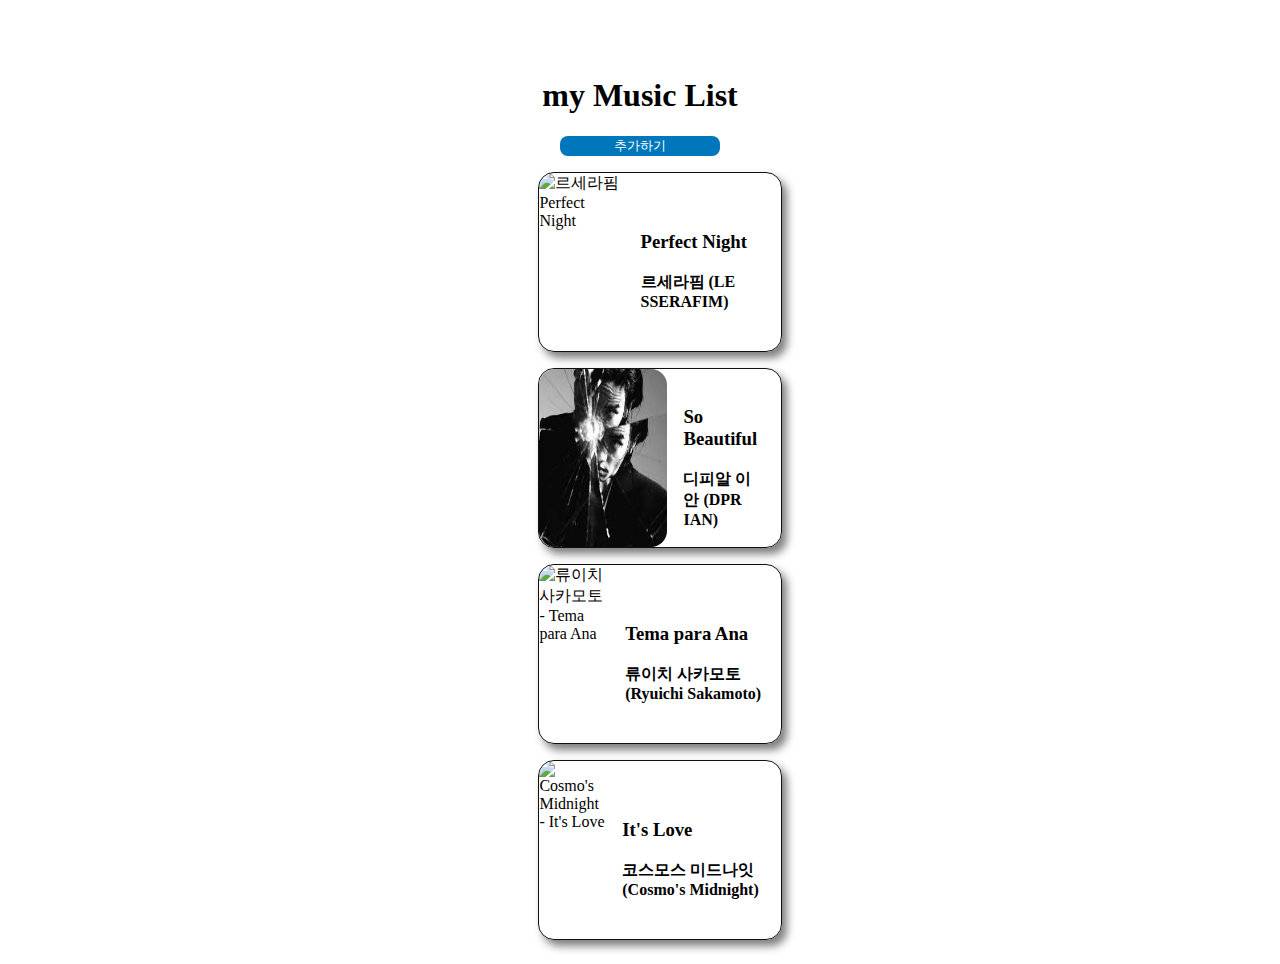
==== index.html @ 7307d28e "내플레이리스트 배포" ====
<!DOCTYPE html>
<html lang="ko">
  <head>
    <meta charset="UTF-8" />
    <meta name="viewport" content="width=device-width, initial-scale=1.0" />
    <title>my Music List</title>
    <link rel="stylesheet" href="./styles.css" />
  </head>
  <body>
    <header>
      <h1>my Music List</h1>
      <button>추가하기</button>
    </header>
    <main>
      <ul>
        <li>
          <img
            src="https://is1-ssl.mzstatic.com/image/thumb/Music116/v4/e6/df/10/e6df10ec-20e2-4fc8-51a1-cb923ce992c4/196922680779_Cover.jpg/1200x1200bf-60.jpg"
            alt="르세라핌 Perfect Night"
          />
          <div id="album-description">
            <h3>Perfect Night</h3>
            <strong>르세라핌 (LE SSERAFIM)</strong>
          </div>
        </li>
        <li>
          <img
            src="[data-uri]"
            alt="디피알 이안 - So Beautiful"
          />
          <div id="album-description">
            <h3>So Beautiful</h3>
            <strong>디피알 이안 (DPR IAN)</strong>
          </div>
        </li>
        <li>
          <img
            src="https://image.genie.co.kr/Y/IMAGE/IMG_ALBUM/015/019/684/15019684_1493368460356_1_600x600.JPG"
            alt="류이치 사카모토 - Tema para Ana"
          />
          <div id="album-description">
            <h3>Tema para Ana</h3>
            <strong>류이치 사카모토 (Ryuichi Sakamoto)</strong>
          </div>
        </li>
        <li>
          <img
            src="https://image.bugsm.co.kr/album/images/500/9567/956786.jpg"
            alt="Cosmo's Midnight - It's Love"
          />
          <div id="album-description">
            <h3>It's Love</h3>
            <strong>코스모스 미드나잇 (Cosmo's Midnight)</strong>
          </div>
        </li>
      </ul>
    </main>
  </body>
</html>
---- styles.css ----
* {
  box-sizing: border-box;
  list-style: none;
}

body {
  display: flex;
  flex-direction: column;
  justify-content: space-around;
  align-items: center;
}

main li,
#album-description {
  display: flex;
  justify-content: center;
  align-content: center;
}

header {
  margin-top: 3rem;
  text-align: center;
}

header button {
  border: none;
  border-radius: 0.5rem;
  background-color: #07b;
  color: #fff;
  cursor: pointer;
  transition: 1s all;
  width: 10rem;
}

header button:hover {
  background-color: #111;
}

main li {
  border: 1px solid #111;
  border-radius: 1rem;
  width: 19vw;
  height: 20vh;
  margin: 1rem;
  box-shadow: 5px 6px 9px 0px rgba(0, 0, 0, 0.51);
  -webkit-box-shadow: 5px 6px 9px 0px rgba(0, 0, 0, 0.51);
  -moz-box-shadow: 5px 6px 9px 0px rgba(0, 0, 0, 0.51);
  cursor: pointer;
  transition: 1s all;
}

main li:hover {
  background-color: #111;
  color: #fff;
}

li img {
  width: 10vw;
  border-radius: 1rem;
}

#album-description {
  margin: 1rem;
  flex-direction: column;
}
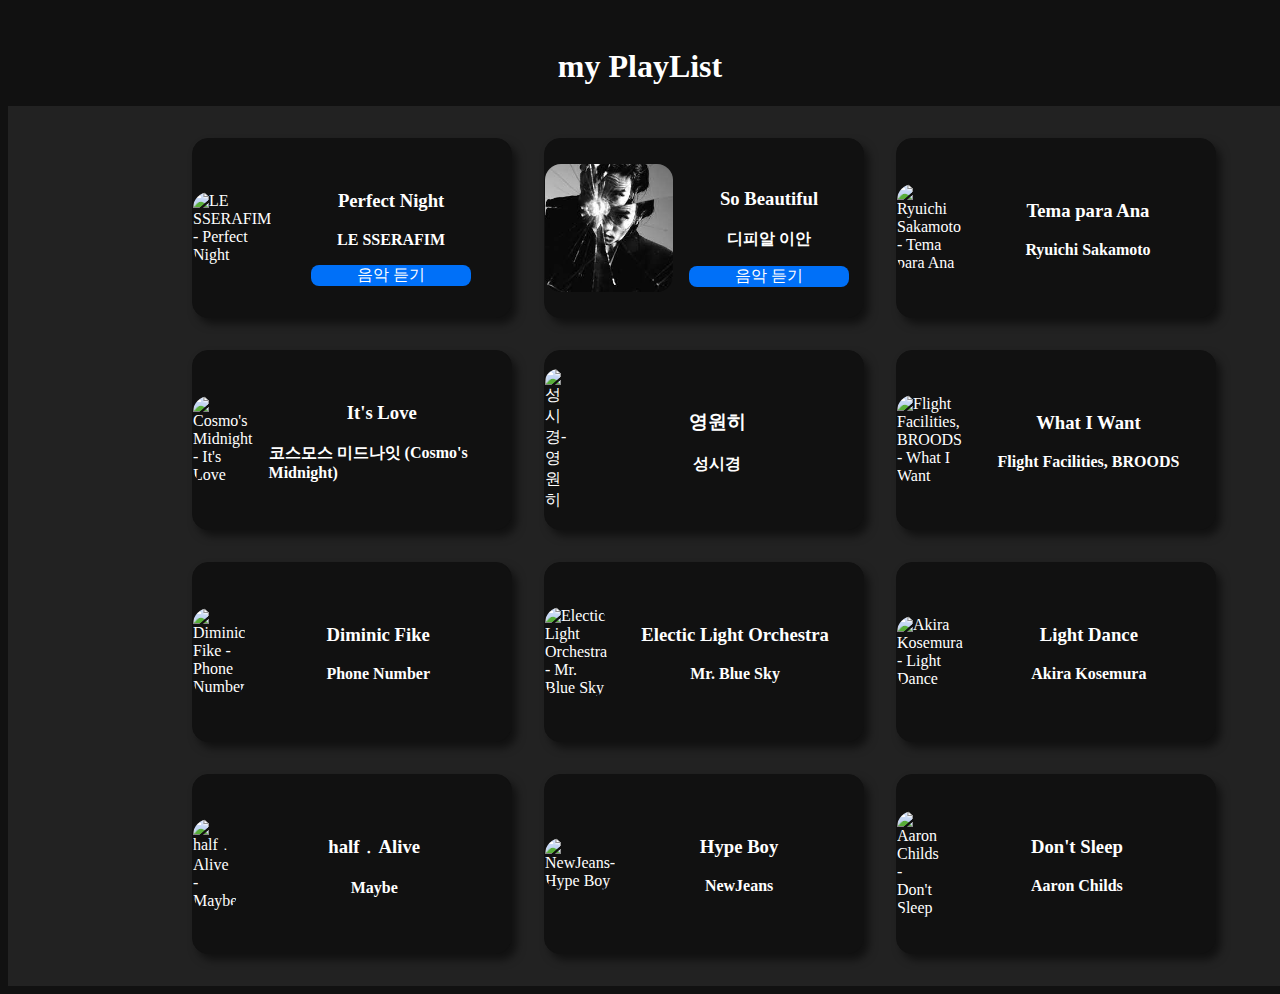
==== commit 69f29443: "UI 업데이트" ====
--- a/index.html
+++ b/index.html
@@ -8,39 +8,40 @@
   </head>
   <body>
     <header>
-      <h1>my Music List</h1>
-      <button>추가하기</button>
+      <h1>my PlayList</h1>
     </header>
     <main>
       <ul>
         <li>
           <img
             src="https://is1-ssl.mzstatic.com/image/thumb/Music116/v4/e6/df/10/e6df10ec-20e2-4fc8-51a1-cb923ce992c4/196922680779_Cover.jpg/1200x1200bf-60.jpg"
-            alt="르세라핌 Perfect Night"
+            alt="LE SSERAFIM - Perfect Night"
           />
           <div id="album-description">
             <h3>Perfect Night</h3>
-            <strong>르세라핌 (LE SSERAFIM)</strong>
+            <strong>LE SSERAFIM</strong>
+            <a href="https://www.youtube.com/watch?v=hLvWy2b857I">음악 듣기</a>
           </div>
         </li>
         <li>
           <img
             src="[data-uri]"
-            alt="디피알 이안 - So Beautiful"
+            alt="DPR IAN - So Beautiful"
           />
           <div id="album-description">
             <h3>So Beautiful</h3>
-            <strong>디피알 이안 (DPR IAN)</strong>
+            <strong>디피알 이안 </strong>
+            <a href="https://www.youtube.com/watch?v=hLvWy2b857I">음악 듣기</a>
           </div>
         </li>
         <li>
           <img
             src="https://image.genie.co.kr/Y/IMAGE/IMG_ALBUM/015/019/684/15019684_1493368460356_1_600x600.JPG"
-            alt="류이치 사카모토 - Tema para Ana"
+            alt="Ryuichi Sakamoto - Tema para Ana"
           />
           <div id="album-description">
             <h3>Tema para Ana</h3>
-            <strong>류이치 사카모토 (Ryuichi Sakamoto)</strong>
+            <strong>Ryuichi Sakamoto</strong>
           </div>
         </li>
         <li>
@@ -53,6 +54,86 @@
             <strong>코스모스 미드나잇 (Cosmo's Midnight)</strong>
           </div>
         </li>
+        <li>
+          <img
+            src="https://image.bugsm.co.kr/album/images/500/201690/20169039.jpg"
+            alt="성시경- 영원히"
+          />
+          <div id="album-description">
+            <h3>영원히</h3>
+            <strong>성시경</strong>
+          </div>
+        </li>
+        <li>
+          <img
+            src="https://f4.bcbits.com/img/a0917775767_65"
+            alt="Flight Facilities, BROODS - What I Want"
+          />
+          <div id="album-description">
+            <h3>What I Want</h3>
+            <strong>Flight Facilities, BROODS</strong>
+          </div>
+        </li>
+        <li>
+          <img
+            src="https://encrypted-tbn0.gstatic.com/images?q=tbn:ANd9GcTuUY2KU-wDng4W4tYsbOE5slgdX1M96D8gVydPeOaQIVdr_ViMGwB7sdqAVpLHAT9MAKM&usqp=CAU"
+            alt="Diminic Fike - Phone Number"
+          />
+          <div id="album-description">
+            <h3>Diminic Fike</h3>
+            <strong>Phone Number</strong>
+          </div>
+        </li>
+        <li>
+          <img
+            src="https://image.bugsm.co.kr/album/images/500/201690/20169039.jpg"
+            alt="Electic Light Orchestra - Mr. Blue Sky"
+          />
+          <div id="album-description">
+            <h3>Electic Light Orchestra</h3>
+            <strong>Mr. Blue Sky</strong>
+          </div>
+        </li>
+        <li>
+          <img
+            src="https://image.bugsm.co.kr/album/images/500/201690/20169039.jpg"
+            alt="Akira Kosemura - Light Dance"
+          />
+          <div id="album-description">
+            <h3>Light Dance</h3>
+            <strong>Akira Kosemura</strong>
+          </div>
+        </li>
+        <li>
+          <img
+            src="https://image.bugsm.co.kr/album/images/500/201690/20169039.jpg"
+            alt="half﹒Alive - Maybe"
+          />
+          <div id="album-description">
+            <h3>half﹒Alive</h3>
+            <strong>Maybe</strong>
+          </div>
+        </li>
+        <li>
+          <img
+            src="https://image.bugsm.co.kr/album/images/500/201690/20169039.jpg"
+            alt="NewJeans- Hype Boy"
+          />
+          <div id="album-description">
+            <h3>Hype Boy</h3>
+            <strong>NewJeans</strong>
+          </div>
+        </li>
+        <li>
+          <img
+            src="https://image.bugsm.co.kr/album/images/500/201690/20169039.jpg"
+            alt="Aaron Childs - Don't Sleep"
+          />
+          <div id="album-description">
+            <h3>Don't Sleep</h3>
+            <strong>Aaron Childs</strong>
+          </div>
+        </li>
       </ul>
     </main>
   </body>
--- a/styles.css
+++ b/styles.css
@@ -4,17 +4,27 @@
 }
 
 body {
-  display: flex;
-  flex-direction: column;
-  justify-content: space-around;
-  align-items: center;
+  background-color: #111;
+  color: #fff;
 }
 
+main,
 main li,
 #album-description {
   display: flex;
+  align-items: center;
+  width: 100vw;
+}
+
+main {
   justify-content: center;
-  align-content: center;
+  background-color: #222;
+}
+
+ul {
+  display: grid;
+  grid-template-columns: repeat(3, 1fr);
+  width: 80vw;
 }
 
 header {
@@ -39,9 +49,10 @@
 main li {
   border: 1px solid #111;
   border-radius: 1rem;
-  width: 19vw;
+  width: 25vw;
   height: 20vh;
   margin: 1rem;
+  background-color: #111;
   box-shadow: 5px 6px 9px 0px rgba(0, 0, 0, 0.51);
   -webkit-box-shadow: 5px 6px 9px 0px rgba(0, 0, 0, 0.51);
   -moz-box-shadow: 5px 6px 9px 0px rgba(0, 0, 0, 0.51);
@@ -50,8 +61,7 @@
 }
 
 main li:hover {
-  background-color: #111;
-  color: #fff;
+  background-color: #ffffff66;
 }
 
 li img {
@@ -63,3 +73,23 @@
   margin: 1rem;
   flex-direction: column;
 }
+
+#album-description strong {
+  margin-bottom: 1rem;
+}
+
+#album-description a {
+  border: none;
+  border-radius: 0.5rem;
+  width: 10rem;
+  text-decoration: none;
+  text-align: center;
+  background-color: rgb(0, 112, 248);
+  color: #fff;
+  transition: 1s all;
+}
+
+#album-description a:hover {
+  background-color: #fff;
+  color: #111;
+}
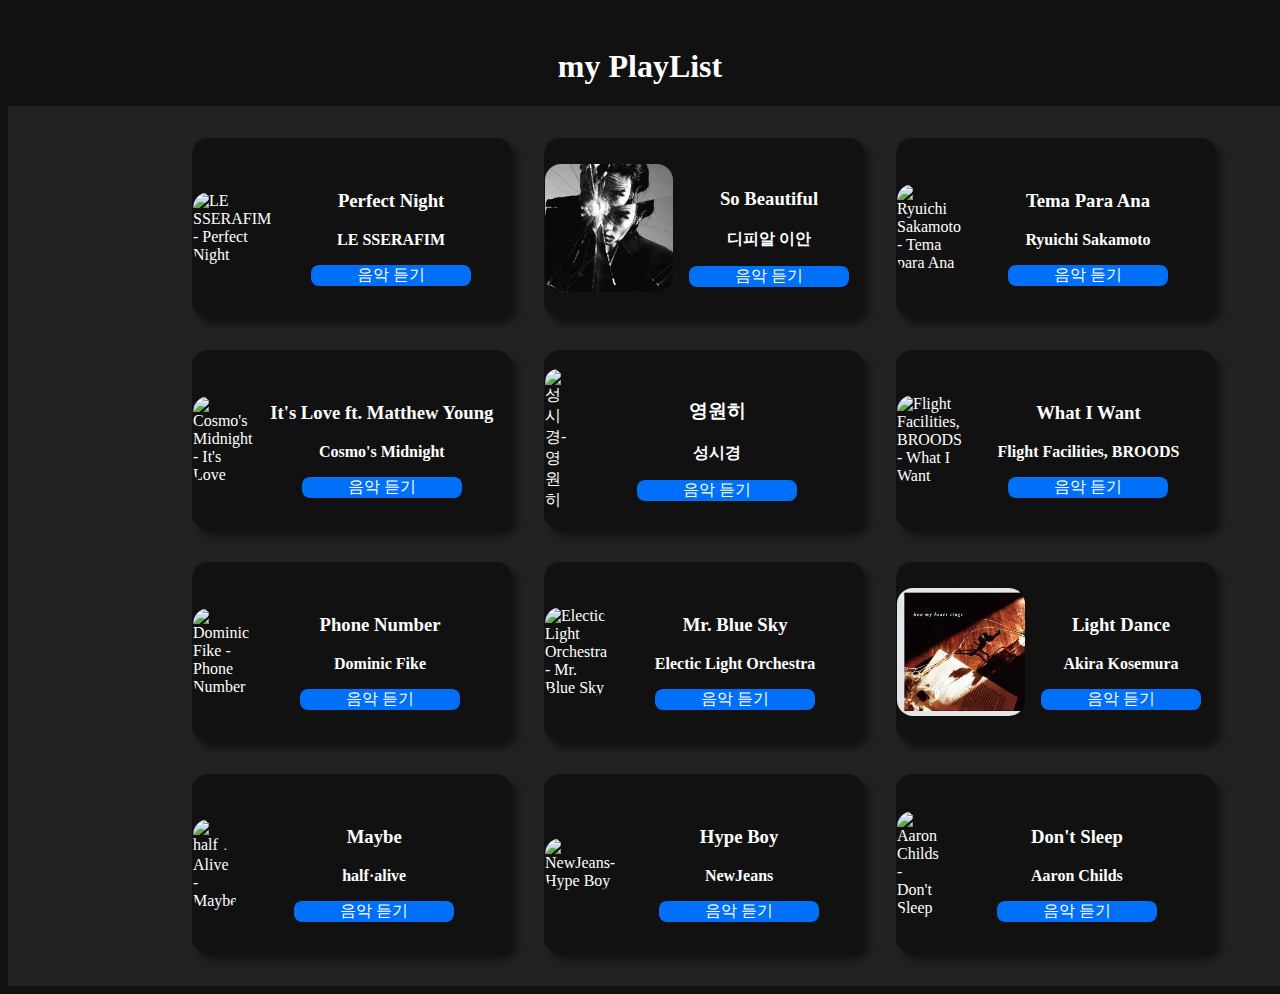
==== commit d37c473e: "UI 업데이트 최종" ====
--- a/index.html
+++ b/index.html
@@ -31,7 +31,7 @@
           <div id="album-description">
             <h3>So Beautiful</h3>
             <strong>디피알 이안 </strong>
-            <a href="https://www.youtube.com/watch?v=hLvWy2b857I">음악 듣기</a>
+            <a href="https://www.youtube.com/watch?v=7QQzDQceGgU">음악 듣기</a>
           </div>
         </li>
         <li>
@@ -40,8 +40,9 @@
             alt="Ryuichi Sakamoto - Tema para Ana"
           />
           <div id="album-description">
-            <h3>Tema para Ana</h3>
+            <h3>Tema Para Ana</h3>
             <strong>Ryuichi Sakamoto</strong>
+            <a href="https://www.youtube.com/watch?v=SOn1Xq5FTgE">음악 듣기</a>
           </div>
         </li>
         <li>
@@ -50,8 +51,9 @@
             alt="Cosmo's Midnight - It's Love"
           />
           <div id="album-description">
-            <h3>It's Love</h3>
-            <strong>코스모스 미드나잇 (Cosmo's Midnight)</strong>
+            <h3>It's Love ft. Matthew Young</h3>
+            <strong>Cosmo's Midnight</strong>
+            <a href="https://www.youtube.com/watch?v=qhc6h6-Z1WE">음악 듣기</a>
           </div>
         </li>
         <li>
@@ -62,6 +64,7 @@
           <div id="album-description">
             <h3>영원히</h3>
             <strong>성시경</strong>
+            <a href="https://www.youtube.com/watch?v=75mk7jwSjxY">음악 듣기</a>
           </div>
         </li>
         <li>
@@ -72,66 +75,73 @@
           <div id="album-description">
             <h3>What I Want</h3>
             <strong>Flight Facilities, BROODS</strong>
+            <a href="https://www.youtube.com/watch?v=6-G-0ypYiMA">음악 듣기</a>
           </div>
         </li>
         <li>
           <img
             src="https://encrypted-tbn0.gstatic.com/images?q=tbn:ANd9GcTuUY2KU-wDng4W4tYsbOE5slgdX1M96D8gVydPeOaQIVdr_ViMGwB7sdqAVpLHAT9MAKM&usqp=CAU"
-            alt="Diminic Fike - Phone Number"
+            alt="Dominic Fike - Phone Number"
           />
           <div id="album-description">
-            <h3>Diminic Fike</h3>
-            <strong>Phone Number</strong>
+            <h3>Phone Number</h3>
+            <strong>Dominic Fike</strong>
+            <a href="https://www.youtube.com/watch?v=ETxuFyAL1RU">음악 듣기</a>
           </div>
         </li>
         <li>
           <img
-            src="https://image.bugsm.co.kr/album/images/500/201690/20169039.jpg"
+            src="https://i.scdn.co/image/ab67616d0000b2738c4e95986c803791125e8991"
             alt="Electic Light Orchestra - Mr. Blue Sky"
           />
           <div id="album-description">
-            <h3>Electic Light Orchestra</h3>
-            <strong>Mr. Blue Sky</strong>
+            <h3>Mr. Blue Sky</h3>
+            <strong>Electic Light Orchestra</strong>
+            <a href="https://www.youtube.com/watch?v=aQUlA8Hcv4s">음악 듣기</a>
           </div>
         </li>
         <li>
           <img
-            src="https://image.bugsm.co.kr/album/images/500/201690/20169039.jpg"
+            src="[data-uri]"
             alt="Akira Kosemura - Light Dance"
           />
           <div id="album-description">
             <h3>Light Dance</h3>
             <strong>Akira Kosemura</strong>
+            <a href="https://www.youtube.com/watch?v=tSZ0y6P5SIg">음악 듣기</a>
           </div>
         </li>
         <li>
           <img
-            src="https://image.bugsm.co.kr/album/images/500/201690/20169039.jpg"
+            src="https://i.scdn.co/image/ab67616d0000b273f89d2d949f9671982e9e732c"
             alt="half﹒Alive - Maybe"
           />
           <div id="album-description">
-            <h3>half﹒Alive</h3>
-            <strong>Maybe</strong>
+            <h3>Maybe</h3>
+            <strong>half·alive</strong>
+            <a href="https://www.youtube.com/watch?v=vfUVd_-TQuA">음악 듣기</a>
           </div>
         </li>
         <li>
           <img
-            src="https://image.bugsm.co.kr/album/images/500/201690/20169039.jpg"
+            src="https://i1.sndcdn.com/artworks-Z8kFRzbnwJ4F-0-t500x500.jpg"
             alt="NewJeans- Hype Boy"
           />
           <div id="album-description">
             <h3>Hype Boy</h3>
             <strong>NewJeans</strong>
+            <a href="https://www.youtube.com/watch?v=11cta61wi0g">음악 듣기</a>
           </div>
         </li>
         <li>
           <img
-            src="https://image.bugsm.co.kr/album/images/500/201690/20169039.jpg"
+            src="https://i1.sndcdn.com/artworks-FPJaqc12RNe1ShND-wVqIfQ-t500x500.jpg"
             alt="Aaron Childs - Don't Sleep"
           />
           <div id="album-description">
             <h3>Don't Sleep</h3>
             <strong>Aaron Childs</strong>
+            <a href="https://www.youtube.com/watch?v=ZduIRf6kkSw">음악 듣기</a>
           </div>
         </li>
       </ul>
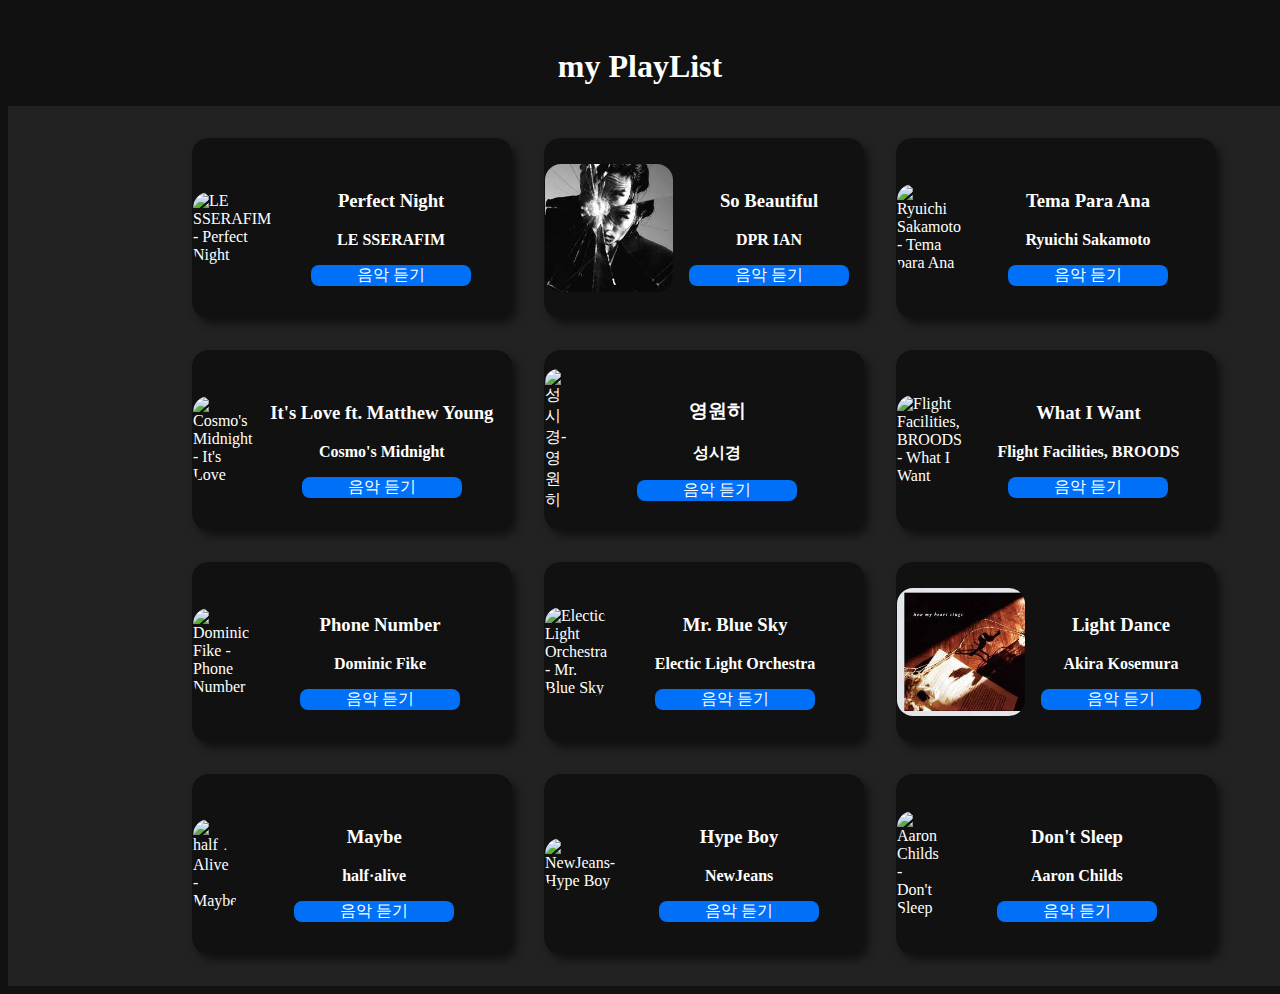
==== commit acc8d0ae: "a target 속성 추가" ====
--- a/index.html
+++ b/index.html
@@ -20,7 +20,11 @@
           <div id="album-description">
             <h3>Perfect Night</h3>
             <strong>LE SSERAFIM</strong>
-            <a href="https://www.youtube.com/watch?v=hLvWy2b857I">음악 듣기</a>
+            <a
+              href="https://www.youtube.com/watch?v=hLvWy2b857I"
+              target="__blank"
+              >음악 듣기</a
+            >
           </div>
         </li>
         <li>
@@ -30,8 +34,12 @@
           />
           <div id="album-description">
             <h3>So Beautiful</h3>
-            <strong>디피알 이안 </strong>
-            <a href="https://www.youtube.com/watch?v=7QQzDQceGgU">음악 듣기</a>
+            <strong>DPR IAN </strong>
+            <a
+              href="https://www.youtube.com/watch?v=7QQzDQceGgU"
+              target="__blank"
+              >음악 듣기</a
+            >
           </div>
         </li>
         <li>
@@ -42,7 +50,11 @@
           <div id="album-description">
             <h3>Tema Para Ana</h3>
             <strong>Ryuichi Sakamoto</strong>
-            <a href="https://www.youtube.com/watch?v=SOn1Xq5FTgE">음악 듣기</a>
+            <a
+              href="https://www.youtube.com/watch?v=SOn1Xq5FTgE"
+              target="__blank"
+              >음악 듣기</a
+            >
           </div>
         </li>
         <li>
@@ -53,7 +65,11 @@
           <div id="album-description">
             <h3>It's Love ft. Matthew Young</h3>
             <strong>Cosmo's Midnight</strong>
-            <a href="https://www.youtube.com/watch?v=qhc6h6-Z1WE">음악 듣기</a>
+            <a
+              href="https://www.youtube.com/watch?v=qhc6h6-Z1WE"
+              target="__blank"
+              >음악 듣기</a
+            >
           </div>
         </li>
         <li>
@@ -64,7 +80,11 @@
           <div id="album-description">
             <h3>영원히</h3>
             <strong>성시경</strong>
-            <a href="https://www.youtube.com/watch?v=75mk7jwSjxY">음악 듣기</a>
+            <a
+              href="https://www.youtube.com/watch?v=75mk7jwSjxY"
+              target="__blank"
+              >음악 듣기</a
+            >
           </div>
         </li>
         <li>
@@ -75,7 +95,11 @@
           <div id="album-description">
             <h3>What I Want</h3>
             <strong>Flight Facilities, BROODS</strong>
-            <a href="https://www.youtube.com/watch?v=6-G-0ypYiMA">음악 듣기</a>
+            <a
+              href="https://www.youtube.com/watch?v=6-G-0ypYiMA"
+              target="__blank"
+              >음악 듣기</a
+            >
           </div>
         </li>
         <li>
@@ -86,7 +110,11 @@
           <div id="album-description">
             <h3>Phone Number</h3>
             <strong>Dominic Fike</strong>
-            <a href="https://www.youtube.com/watch?v=ETxuFyAL1RU">음악 듣기</a>
+            <a
+              href="https://www.youtube.com/watch?v=ETxuFyAL1RU"
+              target="__blank"
+              >음악 듣기</a
+            >
           </div>
         </li>
         <li>
@@ -97,7 +125,11 @@
           <div id="album-description">
             <h3>Mr. Blue Sky</h3>
             <strong>Electic Light Orchestra</strong>
-            <a href="https://www.youtube.com/watch?v=aQUlA8Hcv4s">음악 듣기</a>
+            <a
+              href="https://www.youtube.com/watch?v=aQUlA8Hcv4s"
+              target="__blank"
+              >음악 듣기</a
+            >
           </div>
         </li>
         <li>
@@ -108,7 +140,11 @@
           <div id="album-description">
             <h3>Light Dance</h3>
             <strong>Akira Kosemura</strong>
-            <a href="https://www.youtube.com/watch?v=tSZ0y6P5SIg">음악 듣기</a>
+            <a
+              href="https://www.youtube.com/watch?v=tSZ0y6P5SIg"
+              target="__blank"
+              >음악 듣기</a
+            >
           </div>
         </li>
         <li>
@@ -119,7 +155,11 @@
           <div id="album-description">
             <h3>Maybe</h3>
             <strong>half·alive</strong>
-            <a href="https://www.youtube.com/watch?v=vfUVd_-TQuA">음악 듣기</a>
+            <a
+              href="https://www.youtube.com/watch?v=vfUVd_-TQuA"
+              target="__blank"
+              >음악 듣기</a
+            >
           </div>
         </li>
         <li>
@@ -130,7 +170,11 @@
           <div id="album-description">
             <h3>Hype Boy</h3>
             <strong>NewJeans</strong>
-            <a href="https://www.youtube.com/watch?v=11cta61wi0g">음악 듣기</a>
+            <a
+              href="https://www.youtube.com/watch?v=11cta61wi0g"
+              target="__blank"
+              >음악 듣기</a
+            >
           </div>
         </li>
         <li>
@@ -141,7 +185,11 @@
           <div id="album-description">
             <h3>Don't Sleep</h3>
             <strong>Aaron Childs</strong>
-            <a href="https://www.youtube.com/watch?v=ZduIRf6kkSw">음악 듣기</a>
+            <a
+              href="https://www.youtube.com/watch?v=ZduIRf6kkSw"
+              target="__blank"
+              >음악 듣기</a
+            >
           </div>
         </li>
       </ul>
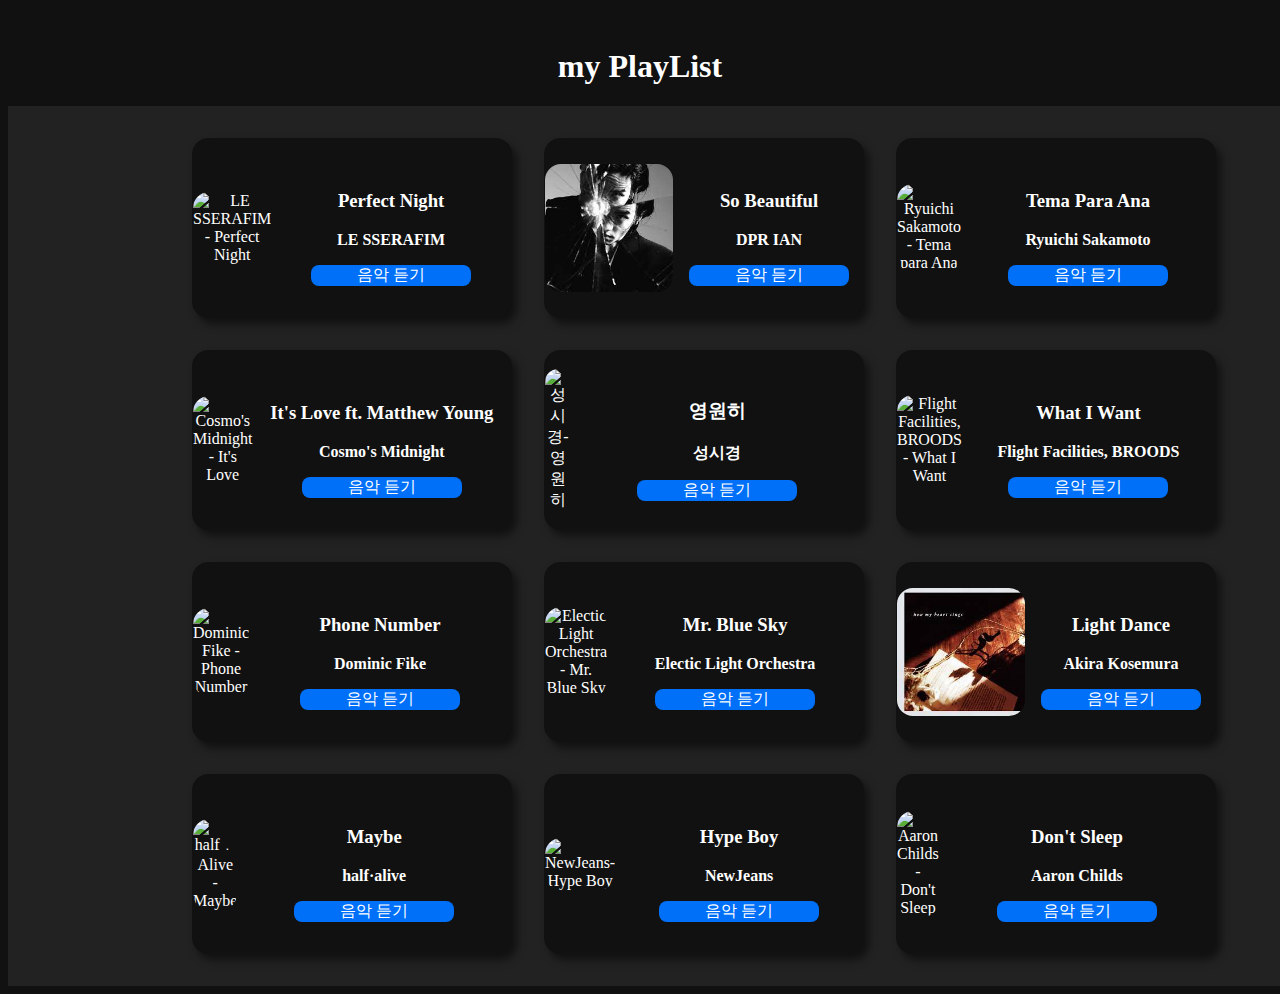
==== commit d0db32b6: "title 변경" ====
--- a/index.html
+++ b/index.html
@@ -3,7 +3,7 @@
   <head>
     <meta charset="UTF-8" />
     <meta name="viewport" content="width=device-width, initial-scale=1.0" />
-    <title>my Music List</title>
+    <title>my PlayList</title>
     <link rel="stylesheet" href="./styles.css" />
   </head>
   <body>
--- a/styles.css
+++ b/styles.css
@@ -1,6 +1,7 @@
 * {
   box-sizing: border-box;
   list-style: none;
+  text-align: center;
 }
 
 body {
@@ -56,7 +57,6 @@
   box-shadow: 5px 6px 9px 0px rgba(0, 0, 0, 0.51);
   -webkit-box-shadow: 5px 6px 9px 0px rgba(0, 0, 0, 0.51);
   -moz-box-shadow: 5px 6px 9px 0px rgba(0, 0, 0, 0.51);
-  cursor: pointer;
   transition: 1s all;
 }
 
@@ -93,3 +93,47 @@
   background-color: #fff;
   color: #111;
 }
+
+@media (max-width: 1024px) {
+  ul {
+    display: flex;
+    flex-direction: column;
+    width: 100vw;
+  }
+  main li {
+    width: 80%;
+  }
+  li img {
+    width: 12rem;
+  }
+
+  #album-description a {
+    width: 10rem;
+  }
+}
+
+@media (max-width: 425px) {
+  #album-description {
+    margin: 0;
+  }
+  main li {
+    width: 80vw;
+  }
+
+  #album-description a {
+    width: 5rem;
+  }
+}
+
+@media (max-width: 375px) {
+  main li {
+    display: flex;
+    justify-content: center;
+    flex-direction: column;
+    height: 21rem;
+  }
+
+  #album-description a {
+    width: 5rem;
+  }
+}
